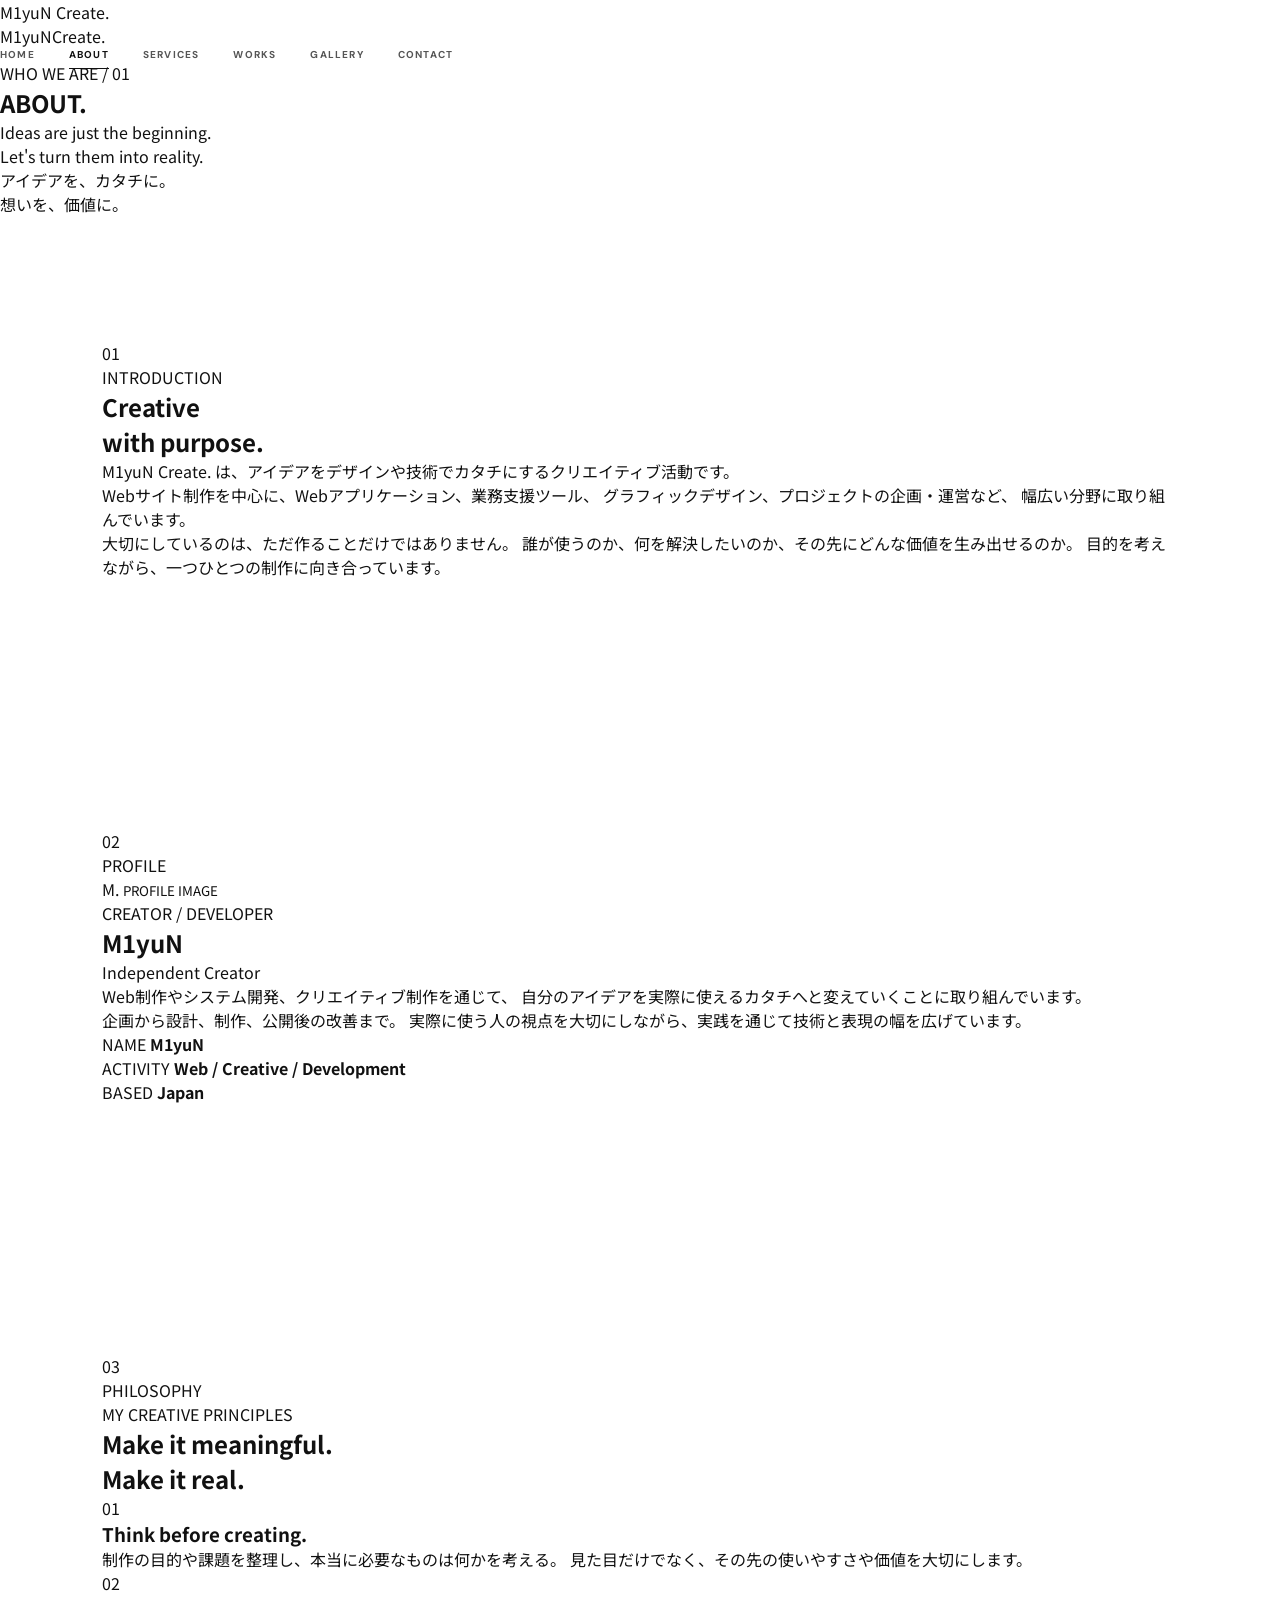
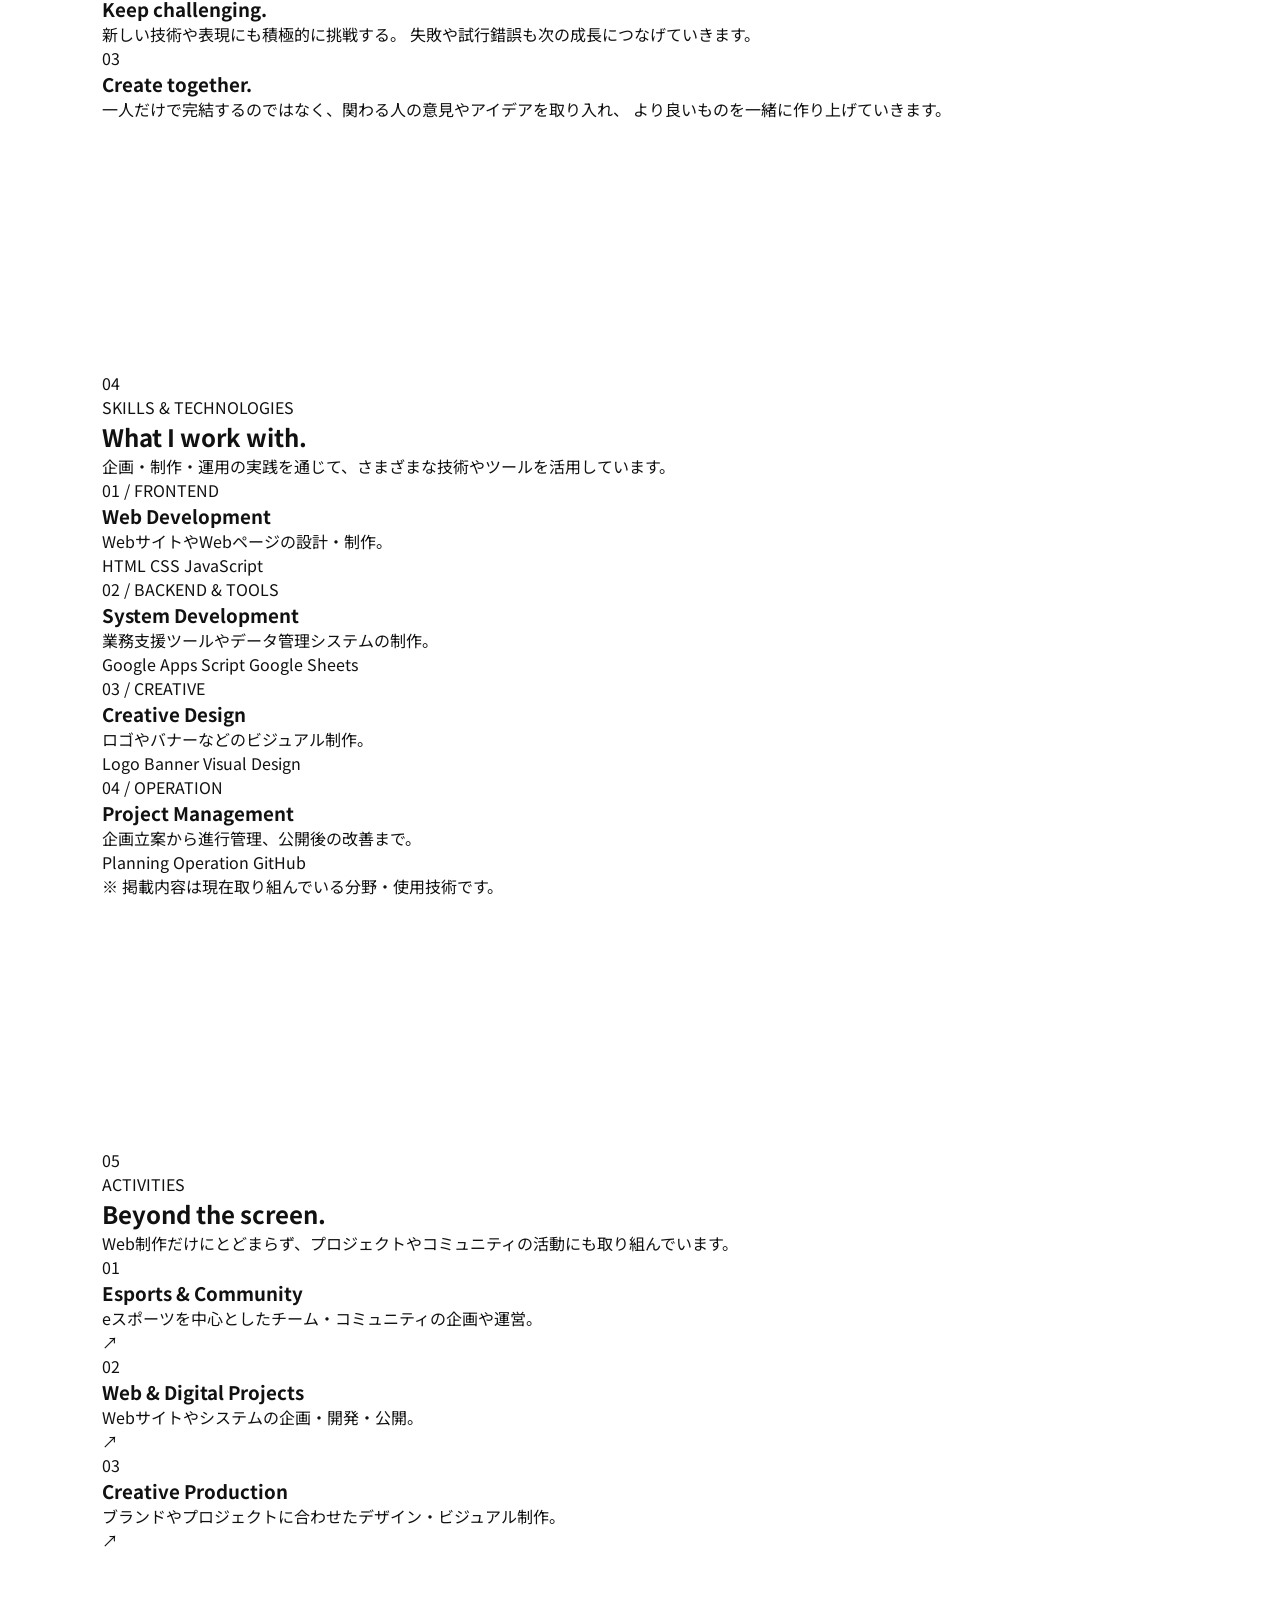
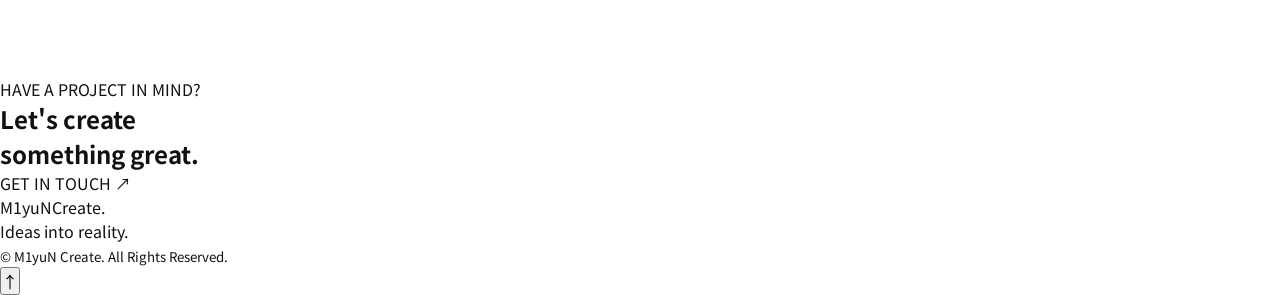
==== about.html @ f9e9a67a "Create about.html" ====
<!DOCTYPE html>
<html lang="ja">
<head>
  <meta charset="UTF-8">
  <meta name="viewport" content="width=device-width, initial-scale=1.0">
  <meta name="theme-color" content="#f7f7f7">
  <meta name="description" content="M1yuN Create. - About the creator.">
  <title>ABOUT | M1yuN Create.</title>

  <link rel="preconnect" href="https://fonts.googleapis.com">
  <link rel="preconnect" href="https://fonts.gstatic.com" crossorigin>
  <link href="https://fonts.googleapis.com/css2?family=DM+Sans:wght@400;500;600;700;800&family=Noto+Sans+JP:wght@400;500;600;700&display=swap" rel="stylesheet">

  <link rel="stylesheet" href="style.css">
</head>

<body class="about-page">

  <!-- LOADING -->
  <div class="loading-screen">
    <div class="loading-logo">M1yuN Create.</div>
  </div>

  <!-- HEADER -->
  <header class="site-header" id="site-header">
    <div class="header-inner">
      <a href="index.html" class="site-logo">M1yuN<span>Create.</span></a>

      <nav class="desktop-nav">
        <a href="index.html">HOME</a>
        <a href="about.html" class="active">ABOUT</a>
        <a href="services.html">SERVICES</a>
        <a href="works.html">WORKS</a>
        <a href="gallery.html">GALLERY</a>
        <a href="contact.html">CONTACT</a>
      </nav>

      <button class="menu-toggle" id="menu-toggle" aria-label="メニューを開く" aria-expanded="false">
        <span></span>
        <span></span>
      </button>
    </div>

    <nav class="mobile-menu" id="mobile-menu">
      <a href="index.html">HOME</a>
      <a href="about.html">ABOUT</a>
      <a href="services.html">SERVICES</a>
      <a href="works.html">WORKS</a>
      <a href="gallery.html">GALLERY</a>
      <a href="contact.html">CONTACT</a>
    </nav>
  </header>

  <main>

    <!-- PAGE HERO -->
    <section class="about-hero">
      <div class="about-container">
        <p class="about-eyebrow reveal">WHO WE ARE / 01</p>

        <h1 class="about-main-title reveal">
          ABOUT<span>.</span>
        </h1>

        <div class="about-hero-bottom reveal">
          <p class="about-hero-lead">
            Ideas are just the beginning.<br>
            Let's turn them into reality.
          </p>
          <p class="about-hero-jp">
            アイデアを、カタチに。<br>
            想いを、価値に。
          </p>
        </div>
      </div>
      <div class="about-hero-line"></div>
    </section>

    <!-- INTRODUCTION -->
    <section class="about-intro section-padding">
      <div class="about-container">
        <div class="about-section-heading reveal">
          <span class="about-section-number">01</span>
          <p>INTRODUCTION</p>
        </div>

        <div class="about-intro-grid">
          <div class="about-intro-title reveal">
            <h2>
              Creative<br>
              <span>with purpose.</span>
            </h2>
          </div>

          <div class="about-intro-text reveal">
            <p class="about-lead-text">
              M1yuN Create. は、アイデアをデザインや技術でカタチにするクリエイティブ活動です。
            </p>

            <p>
              Webサイト制作を中心に、Webアプリケーション、業務支援ツール、
              グラフィックデザイン、プロジェクトの企画・運営など、
              幅広い分野に取り組んでいます。
            </p>

            <p>
              大切にしているのは、ただ作ることだけではありません。
              誰が使うのか、何を解決したいのか、その先にどんな価値を生み出せるのか。
              目的を考えながら、一つひとつの制作に向き合っています。
            </p>
          </div>
        </div>
      </div>
    </section>

    <!-- PROFILE -->
    <section class="about-profile section-padding">
      <div class="about-container">
        <div class="about-section-heading reveal">
          <span class="about-section-number">02</span>
          <p>PROFILE</p>
        </div>

        <div class="about-profile-grid">
          <div class="about-profile-image reveal">
            <!-- プロフィール画像を assets/images/profile.jpg に配置 -->
            <img
              src="assets/images/profile.jpg"
              alt="M1yuN profile"
              onerror="this.style.display='none'; this.parentElement.classList.add('no-profile-image');"
            >
            <div class="about-profile-placeholder">
              <span>M.</span>
              <small>PROFILE IMAGE</small>
            </div>
          </div>

          <div class="about-profile-content reveal">
            <p class="about-profile-label">CREATOR / DEVELOPER</p>
            <h2>M1yuN</h2>
            <p class="about-profile-subtitle">Independent Creator</p>

            <div class="about-profile-description">
              <p>
                Web制作やシステム開発、クリエイティブ制作を通じて、
                自分のアイデアを実際に使えるカタチへと変えていくことに取り組んでいます。
              </p>
              <p>
                企画から設計、制作、公開後の改善まで。
                実際に使う人の視点を大切にしながら、実践を通じて技術と表現の幅を広げています。
              </p>
            </div>

            <div class="about-profile-meta">
              <div>
                <span>NAME</span>
                <strong>M1yuN</strong>
              </div>
              <div>
                <span>ACTIVITY</span>
                <strong>Web / Creative / Development</strong>
              </div>
              <div>
                <span>BASED</span>
                <strong>Japan</strong>
              </div>
            </div>
          </div>
        </div>
      </div>
    </section>

    <!-- PHILOSOPHY -->
    <section class="about-philosophy section-padding">
      <div class="about-container">
        <div class="about-section-heading reveal">
          <span class="about-section-number">03</span>
          <p>PHILOSOPHY</p>
        </div>

        <div class="about-philosophy-heading reveal">
          <p>MY CREATIVE PRINCIPLES</p>
          <h2>
            Make it meaningful.<br>
            Make it real.
          </h2>
        </div>

        <div class="about-principles">
          <article class="about-principle reveal">
            <span>01</span>
            <div>
              <h3>Think before creating.</h3>
              <p>
                制作の目的や課題を整理し、本当に必要なものは何かを考える。
                見た目だけでなく、その先の使いやすさや価値を大切にします。
              </p>
            </div>
          </article>

          <article class="about-principle reveal">
            <span>02</span>
            <div>
              <h3>Keep challenging.</h3>
              <p>
                新しい技術や表現にも積極的に挑戦する。
                失敗や試行錯誤も次の成長につなげていきます。
              </p>
            </div>
          </article>

          <article class="about-principle reveal">
            <span>03</span>
            <div>
              <h3>Create together.</h3>
              <p>
                一人だけで完結するのではなく、関わる人の意見やアイデアを取り入れ、
                より良いものを一緒に作り上げていきます。
              </p>
            </div>
          </article>
        </div>
      </div>
    </section>

    <!-- SKILLS -->
    <section class="about-skills section-padding">
      <div class="about-container">
        <div class="about-section-heading reveal">
          <span class="about-section-number">04</span>
          <p>SKILLS & TECHNOLOGIES</p>
        </div>

        <div class="about-skills-intro reveal">
          <h2>What I work with.</h2>
          <p>
            企画・制作・運用の実践を通じて、さまざまな技術やツールを活用しています。
          </p>
        </div>

        <div class="about-skill-grid">
          <article class="about-skill-card reveal">
            <span>01 / FRONTEND</span>
            <h3>Web Development</h3>
            <p>WebサイトやWebページの設計・制作。</p>
            <div class="about-skill-tags">
              <span>HTML</span>
              <span>CSS</span>
              <span>JavaScript</span>
            </div>
          </article>

          <article class="about-skill-card reveal">
            <span>02 / BACKEND & TOOLS</span>
            <h3>System Development</h3>
            <p>業務支援ツールやデータ管理システムの制作。</p>
            <div class="about-skill-tags">
              <span>Google Apps Script</span>
              <span>Google Sheets</span>
            </div>
          </article>

          <article class="about-skill-card reveal">
            <span>03 / CREATIVE</span>
            <h3>Creative Design</h3>
            <p>ロゴやバナーなどのビジュアル制作。</p>
            <div class="about-skill-tags">
              <span>Logo</span>
              <span>Banner</span>
              <span>Visual Design</span>
            </div>
          </article>

          <article class="about-skill-card reveal">
            <span>04 / OPERATION</span>
            <h3>Project Management</h3>
            <p>企画立案から進行管理、公開後の改善まで。</p>
            <div class="about-skill-tags">
              <span>Planning</span>
              <span>Operation</span>
              <span>GitHub</span>
            </div>
          </article>
        </div>

        <p class="about-skills-note reveal">
          ※ 掲載内容は現在取り組んでいる分野・使用技術です。
        </p>
      </div>
    </section>

    <!-- ACTIVITIES -->
    <section class="about-activities section-padding">
      <div class="about-container">
        <div class="about-section-heading reveal">
          <span class="about-section-number">05</span>
          <p>ACTIVITIES</p>
        </div>

        <div class="about-activities-heading reveal">
          <h2>Beyond the screen.</h2>
          <p>
            Web制作だけにとどまらず、プロジェクトやコミュニティの活動にも取り組んでいます。
          </p>
        </div>

        <div class="about-activity-list">
          <div class="about-activity reveal">
            <span>01</span>
            <div>
              <h3>Esports & Community</h3>
              <p>eスポーツを中心としたチーム・コミュニティの企画や運営。</p>
            </div>
            <span class="about-activity-arrow">↗</span>
          </div>

          <div class="about-activity reveal">
            <span>02</span>
            <div>
              <h3>Web & Digital Projects</h3>
              <p>Webサイトやシステムの企画・開発・公開。</p>
            </div>
            <span class="about-activity-arrow">↗</span>
          </div>

          <div class="about-activity reveal">
            <span>03</span>
            <div>
              <h3>Creative Production</h3>
              <p>ブランドやプロジェクトに合わせたデザイン・ビジュアル制作。</p>
            </div>
            <span class="about-activity-arrow">↗</span>
          </div>
        </div>
      </div>
    </section>

    <!-- CONTACT CTA -->
    <section class="about-contact-cta">
      <div class="about-container reveal">
        <p>HAVE A PROJECT IN MIND?</p>
        <h2>Let's create<br>something great.</h2>
        <a href="contact.html" class="about-contact-link">
          GET IN TOUCH <span>↗</span>
        </a>
      </div>
    </section>

  </main>

  <!-- FOOTER -->
  <footer class="site-footer">
    <div class="footer-inner">
      <a href="index.html" class="site-logo">M1yuN<span>Create.</span></a>
      <p>Ideas into reality.</p>
      <small>© <span class="current-year"></span> M1yuN Create. All Rights Reserved.</small>
    </div>
  </footer>

  <button class="back-to-top" id="back-to-top" aria-label="ページ上部へ戻る">
    ↑
  </button>

  <script src="script.js"></script>
</body>
</html>
---- style.css ----
/* =========================================
   M1yuN Create. | MAIN STYLESHEET
   MONOCHROME / MODERN
========================================= */

:root {
  --black: #111111;
  --dark: #191919;
  --gray: #777777;
  --light-gray: #eeeeee;
  --white: #ffffff;
  --border: #dddddd;

  --font-en: "DM Sans", sans-serif;
  --font-jp: "Noto Sans JP", sans-serif;

  --container: 1240px;
}

* {
  margin: 0;
  padding: 0;
  box-sizing: border-box;
}

html {
  scroll-behavior: smooth;
  scroll-padding-top: 90px;
}

body {
  font-family: var(--font-jp);
  color: var(--black);
  background: var(--white);
  overflow-x: hidden;
  -webkit-font-smoothing: antialiased;
}

body.menu-open {
  overflow: hidden;
}

a {
  color: inherit;
  text-decoration: none;
}

button {
  font: inherit;
}

::selection {
  background: var(--black);
  color: var(--white);
}

/* =========================================
   LOADER
========================================= */

.loader {
  position: fixed;
  inset: 0;
  z-index: 9999;
  background: var(--black);
  color: var(--white);
  display: flex;
  justify-content: center;
  align-items: center;
  transition: opacity 0.7s ease, visibility 0.7s ease;
}

.loader.loaded {
  opacity: 0;
  visibility: hidden;
  pointer-events: none;
}

.loader-inner {
  width: 220px;
  text-align: center;
}

.loader-logo {
  display: block;
  font-family: var(--font-en);
  font-size: 35px;
  font-weight: 800;
  letter-spacing: -2px;
}

.loader-logo span {
  color: #999;
}

.loader-line {
  height: 2px;
  width: 100%;
  background: #444;
  margin: 24px 0 15px;
  overflow: hidden;
}

.loader-line span {
  display: block;
  width: 100%;
  height: 100%;
  background: white;
  transform: translateX(-100%);
  animation: loading 1.2s ease forwards;
}

.loader-inner p {
  font-family: var(--font-en);
  font-size: 9px;
  letter-spacing: 3px;
  color: #999;
}

@keyframes loading {
  to {
    transform: translateX(0);
  }
}

/* =========================================
   HEADER
========================================= */

.header {
  position: fixed;
  top: 0;
  left: 0;
  z-index: 1000;
  width: 100%;
  height: 88px;
  padding: 0 6%;
  display: flex;
  justify-content: space-between;
  align-items: center;
  background: rgba(255,255,255,0.94);
  backdrop-filter: blur(15px);
  border-bottom: 1px solid rgba(0,0,0,0.06);
  transition: height 0.3s ease, box-shadow 0.3s ease;
}

.header.scrolled {
  height: 72px;
  box-shadow: 0 5px 25px rgba(0,0,0,0.04);
}

.logo,
.footer-logo {
  font-family: var(--font-en);
  font-size: 22px;
  font-weight: 800;
  letter-spacing: -1.3px;
  white-space: nowrap;
}

.logo span,
.footer-logo span {
  font-weight: 400;
}

.desktop-nav {
  display: flex;
  align-items: center;
  gap: 34px;
}

.desktop-nav a {
  position: relative;
  font-family: var(--font-en);
  font-size: 10px;
  font-weight: 700;
  letter-spacing: 1.2px;
  color: #555;
  transition: color 0.3s ease;
}

.desktop-nav a::after {
  content: "";
  position: absolute;
  left: 0;
  bottom: -8px;
  width: 0;
  height: 1px;
  background: var(--black);
  transition: width 0.3s ease;
}

.desktop-nav a:hover,
.desktop-nav a.active {
  color: var(--black);
}

.desktop-nav a:hover::after,
.desktop-nav a.active::after {
  width: 100%;
}

.desktop-nav .nav-contact {
  padding: 13px 19px;
  background: var(--black);
  color: white;
}

.desktop-nav .nav-contact::after {
  display: none;
}

.desktop-nav .nav-contact:hover {
  background: #444;
  color: white;
}

.nav-contact span {
  margin-left: 8px;
}

/* =========================================
   MENU BUTTON
========================================= */

.menu-toggle {
  display: none;
  width: 48px;
  height: 48px;
  border: none;
  background: var(--black);
  cursor: pointer;
  position: relative;
  z-index: 1002;
}

.menu-toggle span {
  position: absolute;
  left: 14px;
  width: 20px;
  height: 1px;
  background: white;
  transition: transform 0.3s ease, top 0.3s ease;
}

.menu-toggle span:first-child {
  top: 19px;
}

.menu-toggle span:last-child {
  top: 27px;
}

.menu-toggle.active span:first-child {
  top: 23px;
  transform: rotate(45deg);
}

.menu-toggle.active span:last-child {
  top: 23px;
  transform: rotate(-45deg);
}

/* =========================================
   MOBILE MENU
========================================= */

.mobile-menu {
  position: fixed;
  top: 0;
  right: 0;
  z-index: 1001;
  width: min(440px, 100%);
  height: 100dvh;
  background: var(--black);
  color: white;
  transform: translateX(105%);
  transition: transform 0.5s cubic-bezier(.77,0,.18,1);
  visibility: hidden;
}

.mobile-menu.open {
  transform: translateX(0);
  visibility: visible;
}

.mobile-menu-inner {
  height: 100%;
  padding: 120px 9% 35px;
  display: flex;
  flex-direction: column;
}

.mobile-menu-label {
  font-family: var(--font-en);
  font-size: 10px;
  color: #888;
  letter-spacing: 3px;
  margin-bottom: 35px;
}

.mobile-menu-inner > a {
  display: flex;
  align-items: center;
  gap: 20px;
  padding: 15px 0;
  border-bottom: 1px solid #333;
  font-family: var(--font-en);
  font-size: clamp(24px, 6vw, 32px);
  font-weight: 700;
  letter-spacing: -1px;
}

.mobile-menu-inner > a span {
  font-size: 10px;
  font-weight: 400;
  color: #777;
}

.mobile-menu-inner > a:hover {
  color: #999;
}

.mobile-menu-bottom {
  margin-top: auto;
  display: flex;
  justify-content: space-between;
  gap: 15px;
  font-family: var(--font-en);
  font-size: 9px;
  letter-spacing: 1px;
  color: #888;
}

/* =========================================
   COMMON
========================================= */

.section-padding {
  padding: 125px 8%;
}

.section-label {
  display: flex;
  justify-content: space-between;
  padding-bottom: 20px;
  border-bottom: 1px solid var(--border);
  font-family: var(--font-en);
  font-size: 10px;
  font-weight: 700;
  letter-spacing: 1.5px;
  color: #777;
}

.text-link {
  display: inline-flex;
  align-items: center;
  gap: 25px;
  padding-bottom: 10px;
  border-bottom: 1px solid var(--black);
  font-family: var(--font-en);
  font-size: 10px;
  font-weight: 700;
  letter-spacing: 1.2px;
  transition: gap 0.3s ease;
}

.text-link:hover {
  gap: 38px;
}

.text-link span {
  font-size: 15px;
}

.section-heading {
  display: flex;
  align-items: flex-end;
  justify-content: space-between;
  gap: 30px;
  margin: 65px 0 70px;
}

.section-heading h2 {
  font-family: var(--font-en);
  font-size: clamp(55px, 8vw, 105px);
  line-height: 0.85;
  letter-spacing: -7px;
  font-weight: 800;
}

.section-heading h2 span {
  color: #aaa;
}

.section-heading p {
  font-family: var(--font-en);
  font-size: 12px;
  line-height: 2;
  color: #777;
  padding-bottom: 5px;
}

/* =========================================
   HERO
========================================= */

.hero {
  position: relative;
  min-height: 850px;
  height: 100svh;
  max-height: 1100px;
  padding: 170px 10% 100px;
  display: flex;
  align-items: center;
  overflow: hidden;
}

.hero-background-text {
  position: absolute;
  top: 50%;
  right: -3%;
  transform: translateY(-50%);
  font-family: var(--font-en);
  font-size: clamp(160px, 27vw, 400px);
  font-weight: 800;
  letter-spacing: -0.1em;
  color: #f7f7f7;
  white-space: nowrap;
  pointer-events: none;
  z-index: 0;
}

.hero-content {
  width: 100%;
  max-width: var(--container);
  margin: 0 auto;
  position: relative;
  z-index: 1;
}

.hero-eyebrow {
  display: flex;
  align-items: center;
  gap: 12px;
  font-family: var(--font-en);
  font-size: 10px;
  font-weight: 700;
  letter-spacing: 2px;
  margin-bottom: 40px;
}

.status-dot {
  width: 7px;
  height: 7px;
  background: var(--black);
  border-radius: 50%;
}

.hero-title {
  font-family: var(--font-en);
  font-size: clamp(75px, 12.5vw, 170px);
  line-height: 0.82;
  letter-spacing: -0.09em;
  font-weight: 800;
}

.hero-title span {
  color: #999;
}

.hero-bottom {
  margin-top: 65px;
  display: flex;
  justify-content: space-between;
  align-items: flex-end;
  max-width: 850px;
}

.hero-brand {
  font-family: var(--font-en);
  font-size: 18px;
  font-weight: 700;
  margin-bottom: 12px;
}

.hero-description > p:last-child {
  font-size: 12px;
  line-height: 2.1;
  color: #777;
}

.circle-link {
  width: 135px;
  height: 135px;
  border: 1px solid #ccc;
  border-radius: 50%;
  display: flex;
  flex-direction: column;
  justify-content: center;
  align-items: center;
  gap: 12px;
  font-family: var(--font-en);
  font-size: 9px;
  font-weight: 700;
  letter-spacing: 1px;
  text-align: center;
  transition: background 0.4s ease, color 0.4s ease, transform 0.4s ease;
}

.circle-link:hover {
  background: var(--black);
  color: white;
  transform: rotate(-10deg);
}

.circle-arrow {
  font-size: 22px;
}

.hero-side-text {
  position: absolute;
  right: 3%;
  top: 50%;
  transform: translateY(-50%) rotate(90deg);
  transform-origin: center;
  font-family: var(--font-en);
  font-size: 9px;
  letter-spacing: 3px;
  color: #aaa;
}

.hero-scroll {
  position: absolute;
  bottom: 35px;
  left: 10%;
  display: flex;
  align-items: center;
  gap: 15px;
  font-family: var(--font-en);
  font-size: 9px;
  letter-spacing: 2px;
  color: #777;
}

.scroll-line {
  width: 55px;
  height: 1px;
  background: #bbb;
  position: relative;
  overflow: hidden;
}

.scroll-line::after {
  content: "";
  position: absolute;
  inset: 0;
  background: var(--black);
  animation: scrollMove 2s infinite ease-in-out;
}

@keyframes scrollMove {
  0% { transform: translateX(-100%); }
  100% { transform: translateX(100%); }
}

/* =========================================
   INTRO
========================================= */

.intro {
  background: #f7f7f7;
}

.intro-content {
  display: grid;
  grid-template-columns: 1.3fr 0.7fr;
  gap: 70px;
  align-items: end;
  padding-top: 90px;
}

.intro-heading {
  font-family: var(--font-en);
  font-size: clamp(55px, 8vw, 105px);
  line-height: 0.95;
  font-weight: 800;
  letter-spacing: -6px;
}

.intro-heading span {
  color: #999;
}

.intro-text {
  max-width: 380px;
  padding-bottom: 8px;
}

.intro-text p {
  font-size: 12px;
  line-height: 2.4;
  color: #555;
  margin-bottom: 20px;
}

.intro-text .text-link {
  margin-top: 20px;
}

/* =========================================
   SERVICES
========================================= */

.services {
  background: white;
}

.service-list {
  border-top: 1px solid var(--border);
}

.service-item {
  display: grid;
  grid-template-columns: 70px 1fr 50px;
  align-items: center;
  gap: 25px;
  padding: 35px 10px;
  border-bottom: 1px solid var(--border);
  transition: padding 0.3s ease, background 0.3s ease;
}

.service-item:hover {
  padding-left: 25px;
  padding-right: 25px;
  background: #f8f8f8;
}

.service-number {
  font-family: var(--font-en);
  font-size: 12px;
  color: #999;
}

.service-main h3 {
  font-family: var(--font-en);
  font-size: clamp(19px, 3vw, 28px);
  font-weight: 700;
  letter-spacing: -0.7px;
  margin-bottom: 10px;
}

.service-main p {
  font-size: 11px;
  color: #888;
  line-height: 1.8;
}

.service-arrow {
  font-size: 25px;
  text-align: right;
  transition: transform 0.3s ease;
}

.service-item:hover .service-arrow {
  transform: translate(5px, -5px);
}

.services-footer {
  display: flex;
  justify-content: space-between;
  align-items: center;
  margin-top: 35px;
  gap: 20px;
}

.services-footer > span {
  font-family: var(--font-en);
  font-size: 9px;
  letter-spacing: 2px;
  color: #aaa;
}

/* =========================================
   WORKS
========================================= */

.works {
  background: #f7f7f7;
}

.works-grid {
  display: grid;
  grid-template-columns: repeat(2, minmax(0, 1fr));
  column-gap: 35px;
  row-gap: 65px;
}

.work-card {
  display: block;
  min-width: 0;
}

.work-image {
  position: relative;
  aspect-ratio: 1.35 / 1;
  overflow: hidden;
  display: flex;
  justify-content: center;
  align-items: center;
  color: white;
}

.work-image-one {
  background: #151515;
}

.work-image-two {
  background: #dedbd2;
  color: #191919;
}

.work-image-three {
  background: #152019;
}

.work-image-four {
  background: #172336;
}

.work-image-inner {
  width: 100%;
  height: 100%;
  display: flex;
  flex-direction: column;
  justify-content: center;
  align-items: center;
  transition: transform 0.6s cubic-bezier(.2,.8,.2,1);
}

.work-card:hover .work-image-inner {
  transform: scale(1.08);
}

.work-symbol {
  font-family: var(--font-en);
  font-size: clamp(65px, 10vw, 125px);
  font-weight: 800;
  letter-spacing: -10px;
}

.work-image-caption {
  font-family: var(--font-en);
  font-size: 10px;
  letter-spacing: 4px;
  font-weight: 700;
  margin-top: 10px;
}

.work-category {
  position: absolute;
  bottom: 20px;
  left: 20px;
  font-family: var(--font-en);
  font-size: 9px;
  letter-spacing: 1.5px;
  color: rgba(255,255,255,0.65);
}

.work-image-two .work-category {
  color: #555;
}

.work-info {
  display: flex;
  justify-content: space-between;
  align-items: center;
  padding-top: 20px;
}

.work-info h3 {
  font-family: var(--font-en);
  font-size: 19px;
  font-weight: 700;
}

.work-info p {
  font-size: 10px;
  color: #888;
  margin-top: 7px;
}

.work-arrow {
  font-size: 24px;
  transition: transform 0.3s ease;
}

.work-card:hover .work-arrow {
  transform: translate(5px, -5px);
}

.works-footer {
  margin-top: 90px;
  text-align: center;
}

.large-link {
  display: inline-flex;
  align-items: center;
  gap: 40px;
  padding: 22px 0;
  border-bottom: 1px solid var(--black);
  font-family: var(--font-en);
  font-size: 13px;
  font-weight: 700;
  letter-spacing: 1.5px;
  transition: gap 0.3s ease;
}

.large-link:hover {
  gap: 60px;
}

.large-link span {
  font-size: 22px;
}

/* =========================================
   PHILOSOPHY
========================================= */

.philosophy {
  position: relative;
  min-height: 720px;
  padding: 140px 10%;
  background: var(--black);
  color: white;
  overflow: hidden;
  display: flex;
  align-items: center;
}

.philosophy-bg {
  position: absolute;
  right: -5%;
  bottom: -20%;
  font-family: var(--font-en);
  font-size: clamp(150px, 30vw, 450px);
  font-weight: 800;
  letter-spacing: -0.1em;
  color: #1b1b1b;
  white-space: nowrap;
}

.philosophy-content {
  position: relative;
  z-index: 1;
}

.philosophy-label {
  display: block;
  font-family: var(--font-en);
  font-size: 10px;
  letter-spacing: 3px;
  color: #999;
  margin-bottom: 45px;
}

.philosophy h2 {
  font-family: var(--font-en);
  font-size: clamp(65px, 10vw, 130px);
  line-height: 0.9;
  font-weight: 800;
  letter-spacing: -7px;
}

.philosophy h2 span {
  color: #666;
}

.philosophy-content > p {
  margin-top: 45px;
  font-size: 12px;
  line-height: 2.5;
  color: #aaa;
}

/* =========================================
   ABOUT PREVIEW
========================================= */

.about-preview {
  background: white;
}

.about-preview-content {
  display: grid;
  grid-template-columns: 1.2fr 0.8fr;
  gap: 70px;
  align-items: end;
  padding-top: 85px;
}

.about-monogram {
  display: inline-flex;
  justify-content: center;
  align-items: center;
  width: 95px;
  height: 95px;
  border: 1px solid var(--black);
  border-radius: 50%;
  font-family: var(--font-en);
  font-size: 48px;
  font-weight: 800;
  letter-spacing: -4px;
  margin-bottom: 40px;
}

.about-preview-heading h2 {
  font-family: var(--font-en);
  font-size: clamp(48px, 7vw, 90px);
  font-weight: 800;
  line-height: 0.9;
  letter-spacing: -5px;
}

.about-preview-heading h2 span {
  color: #999;
}

.about-small-title {
  font-family: var(--font-en);
  font-size: 10px;
  font-weight: 700;
  letter-spacing: 2px;
  margin-bottom: 25px;
}

.about-preview-text > p:not(.about-small-title) {
  font-size: 12px;
  color: #666;
  line-height: 2.4;
  margin-bottom: 22px;
}

.about-preview-text .text-link {
  margin-top: 15px;
}

/* =========================================
   CONTACT
========================================= */

.contact-section {
  position: relative;
  background: #f1f1f1;
  min-height: 650px;
  padding: 130px 10%;
  overflow: hidden;
  display: flex;
  align-items: center;
}

.contact-inner {
  position: relative;
  z-index: 1;
}

.contact-label {
  font-family: var(--font-en);
  font-size: 10px;
  letter-spacing: 3px;
  font-weight: 700;
  color: #888;
}

.contact-section h2 {
  font-family: var(--font-en);
  font-size: clamp(85px, 13vw, 170px);
  line-height: 0.85;
  letter-spacing: -9px;
  font-weight: 800;
  margin-top: 45px;
}

.contact-section h2 span {
  color: #999;
}

.contact-inner > p {
  margin-top: 40px;
  font-size: 12px;
  line-height: 2.3;
  color: #666;
}

.contact-button {
  margin-top: 35px;
  display: inline-flex;
  align-items: center;
  justify-content: space-between;
  gap: 55px;
  padding: 20px 28px;
  background: var(--black);
  color: white;
  font-family: var(--font-en);
  font-size: 11px;
  font-weight: 700;
  letter-spacing: 1.5px;
  transition: background 0.3s ease, gap 0.3s ease;
}

.contact-button:hover {
  background: #444;
  gap: 75px;
}

.contact-button span {
  font-size: 19px;
}

.contact-bg-text {
  position: absolute;
  right: -5%;
  bottom: -12%;
  font-family: var(--font-en);
  font-size: clamp(150px, 25vw, 350px);
  font-weight: 800;
  letter-spacing: -0.1em;
  color: #e9e9e9;
}

/* =========================================
   FOOTER
========================================= */

.footer {
  padding: 65px 8% 25px;
  background: var(--black);
  color: white;
}

.footer-top {
  display: flex;
  justify-content: space-between;
  align-items: center;
  padding-bottom: 45px;
  border-bottom: 1px solid #333;
}

.footer-logo {
  font-size: 30px;
}

.footer-tagline {
  font-family: var(--font-en);
  font-size: 10px;
  letter-spacing: 2px;
  color: #888;
}

.footer-middle {
  display: flex;
  justify-content: space-between;
  align-items: center;
  gap: 30px;
  padding: 35px 0;
}

.footer-links {
  display: flex;
  flex-wrap: wrap;
  gap: 25px;
}

.footer-links a,
.back-top {
  font-family: var(--font-en);
  font-size: 9px;
  font-weight: 700;
  letter-spacing: 1.2px;
  color: #aaa;
  transition: color 0.3s ease;
}

.footer-links a:hover,
.back-top:hover {
  color: white;
}

.footer-bottom {
  display: flex;
  justify-content: space-between;
  gap: 20px;
  padding-top: 25px;
  border-top: 1px solid #333;
  font-family: var(--font-en);
  font-size: 9px;
  letter-spacing: 1px;
  color: #777;
}

/* =========================================
   SCROLL ANIMATION
========================================= */

.reveal {
  opacity: 0;
  transform: translateY(35px);
  transition: opacity 0.8s ease, transform 0.8s cubic-bezier(.2,.7,.2,1);
}

.reveal.is-visible {
  opacity: 1;
  transform: translateY(0);
}

/* =========================================
   RESPONSIVE
========================================= */

@media (max-width: 1050px) {
  .desktop-nav {
    gap: 19px;
  }

  .desktop-nav a {
    font-size: 9px;
  }

  .section-padding {
    padding-left: 6%;
    padding-right: 6%;
  }

  .hero {
    padding-left: 7%;
    padding-right: 7%;
  }

  .intro-content,
  .about-preview-content {
    gap: 40px;
  }
}

@media (max-width: 800px) {
  .header {
    height: 75px;
    padding: 0 5%;
  }

  .header.scrolled {
    height: 68px;
  }

  .desktop-nav {
    display: none;
  }

  .menu-toggle {
    display: block;
  }

  .hero {
    min-height: 720px;
    height: 100svh;
    max-height: 900px;
    padding: 145px 7% 100px;
  }

  .hero-title {
    font-size: clamp(72px, 14vw, 115px);
  }

  .hero-side-text {
    display: none;
  }

  .hero-background-text {
    font-size: 30vw;
  }

  .intro-content,
  .about-preview-content {
    grid-template-columns: 1fr;
    gap: 45px;
  }

  .intro-text,
  .about-preview-text {
    max-width: 550px;
  }

  .section-heading {
    margin: 50px 0;
  }

  .section-heading h2 {
    font-size: clamp(55px, 10vw, 80px);
  }

  .philosophy {
    min-height: 600px;
  }

  .footer-middle {
    align-items: flex-start;
    flex-direction: column;
  }
}

@media (max-width: 560px) {
  .section-padding {
    padding: 85px 6%;
  }

  .section-label {
    font-size: 8px;
    letter-spacing: 1px;
  }

  .hero {
    min-height: 690px;
    padding: 130px 6% 100px;
  }

  .hero-eyebrow {
    font-size: 8px;
    letter-spacing: 1.3px;
    margin-bottom: 35px;
  }

  .hero-title {
    font-size: clamp(62px, 15vw, 85px);
    letter-spacing: -0.09em;
  }

  .hero-bottom {
    margin-top: 55px;
    align-items: flex-start;
  }

  .hero-brand {
    font-size: 15px;
  }

  .hero-description > p:last-child {
    font-size: 10px;
  }

  .circle-link {
    width: 95px;
    height: 95px;
    flex-shrink: 0;
    font-size: 7px;
    gap: 6px;
  }

  .circle-arrow {
    font-size: 17px;
  }

  .hero-scroll {
    left: 6%;
    bottom: 30px;
    font-size: 8px;
  }

  .intro-content,
  .about-preview-content {
    padding-top: 55px;
  }

  .intro-heading {
    font-size: clamp(48px, 11vw, 70px);
    letter-spacing: -4px;
  }

  .section-heading {
    flex-direction: column;
    align-items: flex-start;
    gap: 25px;
    margin: 50px 0 45px;
  }

  .section-heading h2 {
    font-size: 68px;
    letter-spacing: -5px;
  }

  .service-item {
    grid-template-columns: 30px 1fr 25px;
    gap: 12px;
    padding: 28px 0;
  }

  .service-main h3 {
    font-size: 17px;
  }

  .service-main p {
    font-size: 10px;
  }

  .service-item:hover {
    padding-left: 8px;
    padding-right: 8px;
  }

  .services-footer {
    align-items: flex-start;
    flex-direction: column;
    gap: 25px;
  }

  .works-grid {
    grid-template-columns: 1fr;
    row-gap: 40px;
  }

  .work-image {
    aspect-ratio: 1.25 / 1;
  }

  .work-symbol {
    font-size: 95px;
  }

  .works-footer {
    margin-top: 60px;
  }

  .large-link {
    font-size: 11px;
  }

  .philosophy {
    min-height: 570px;
    padding: 100px 7%;
  }

  .philosophy h2 {
    font-size: clamp(65px, 14vw, 90px);
    letter-spacing: -5px;
  }

  .philosophy-content > p {
    font-size: 11px;
  }

  .about-monogram {
    width: 75px;
    height: 75px;
    font-size: 38px;
    margin-bottom: 30px;
  }

  .about-preview-heading h2 {
    font-size: 57px;
    letter-spacing: -4px;
  }

  .contact-section {
    min-height: 570px;
    padding: 100px 7%;
  }

  .contact-section h2 {
    font-size: clamp(78px, 16vw, 110px);
    letter-spacing: -6px;
  }

  .contact-button {
    padding: 18px 22px;
  }

  .footer {
    padding: 50px 6% 22px;
  }

  .footer-top {
    align-items: flex-start;
    flex-direction: column;
    gap: 15px;
  }

  .footer-logo {
    font-size: 25px;
  }

  .footer-links {
    gap: 20px;
  }

  .footer-bottom {
    flex-direction: column;
    font-size: 8px;
    line-height: 1.8;
  }
}

/* =========================================
   REDUCED MOTION
========================================= */

@media (prefers-reduced-motion: reduce) {
  *,
  *::before,
  *::after {
    scroll-behavior: auto !important;
    animation-duration: 0.01ms !important;
    animation-iteration-count: 1 !important;
    transition-duration: 0.01ms !important;
  }

  .reveal {
    opacity: 1;
    transform: none;
  }
}
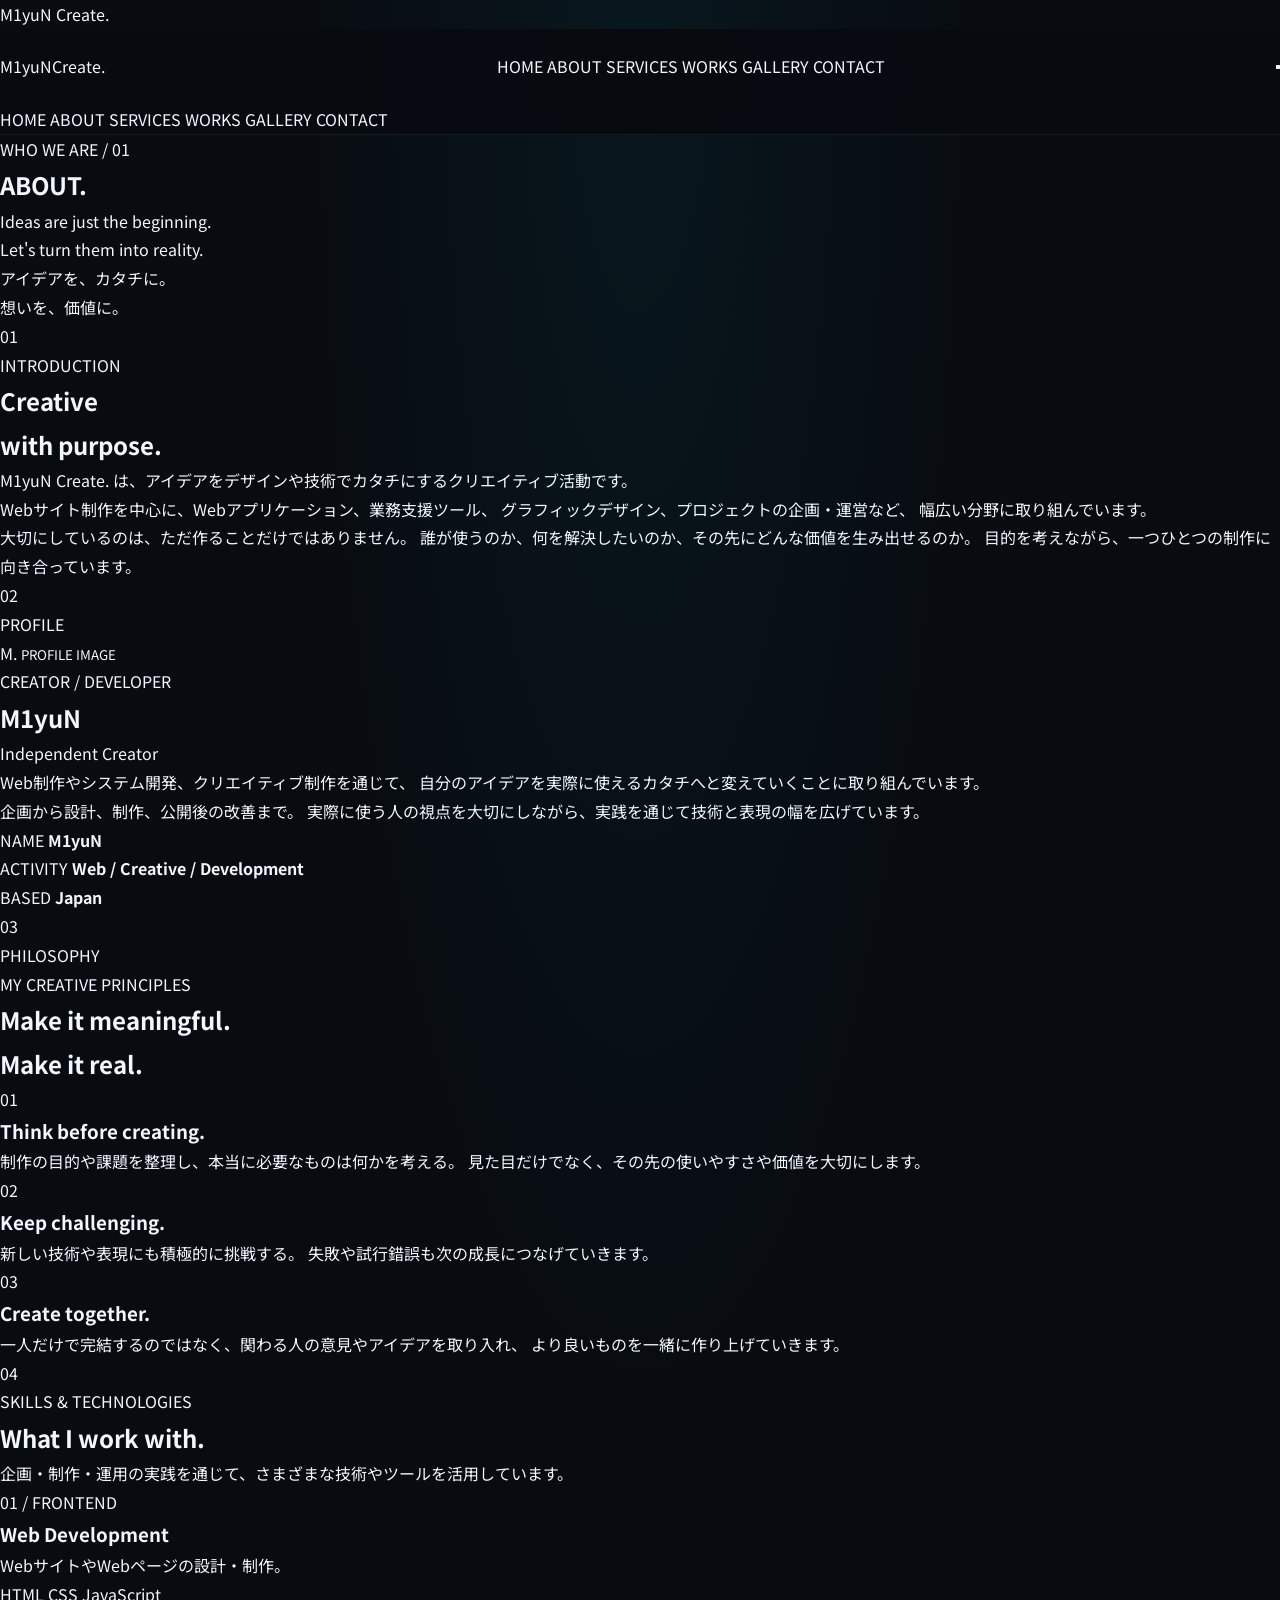
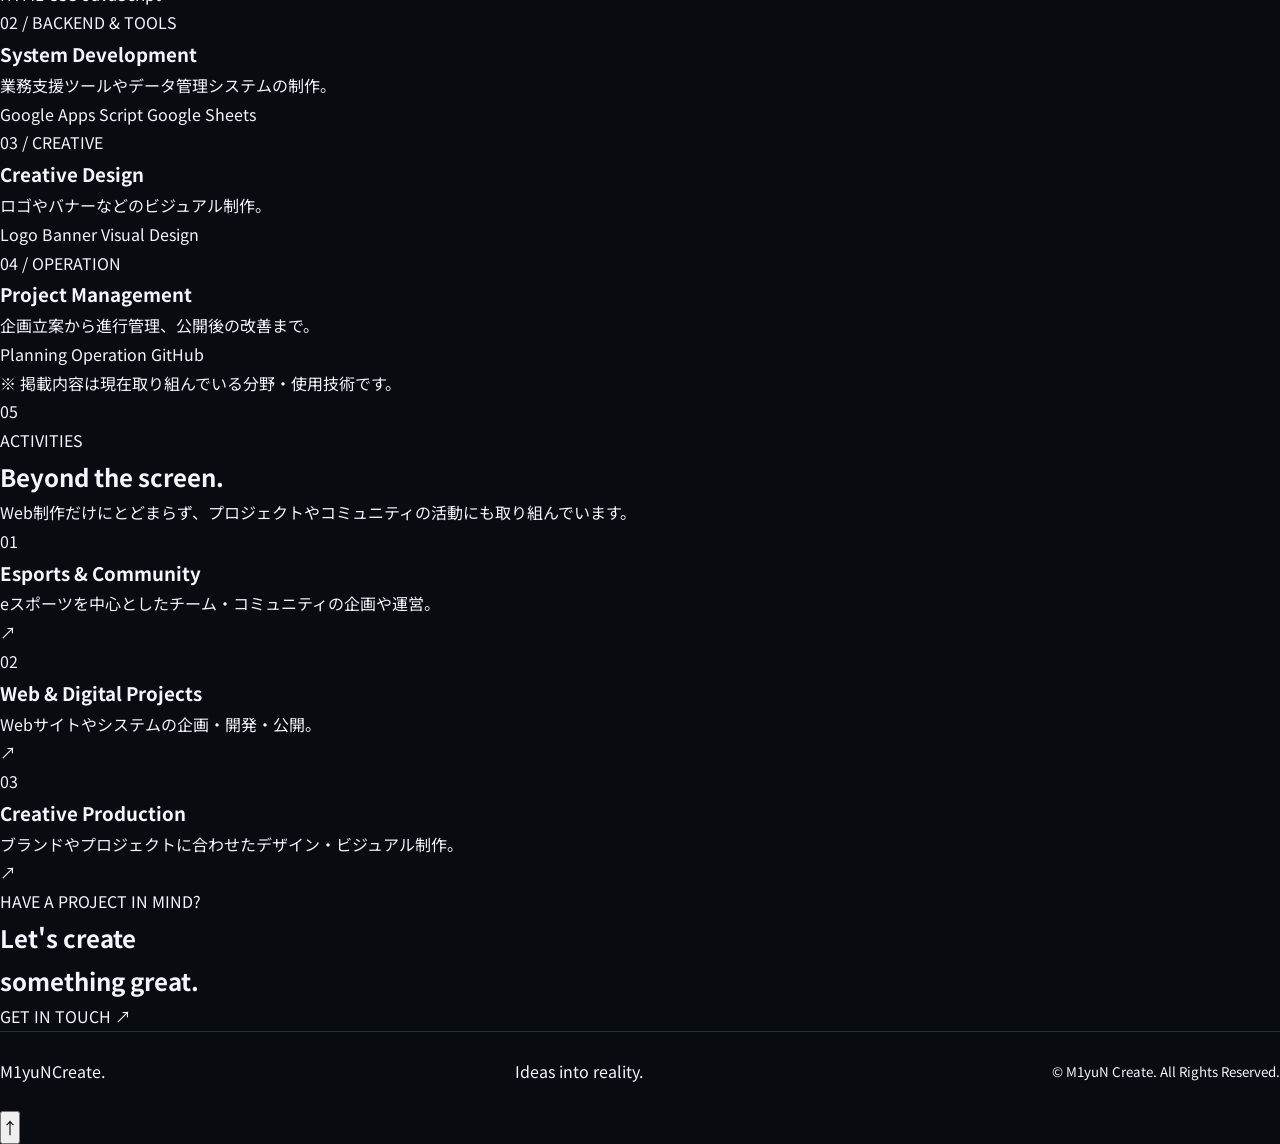
==== commit 5ec210a2: "Update about.html" ====
--- a/about.html
+++ b/about.html
@@ -11,7 +11,8 @@
   <link rel="preconnect" href="https://fonts.gstatic.com" crossorigin>
   <link href="https://fonts.googleapis.com/css2?family=DM+Sans:wght@400;500;600;700;800&family=Noto+Sans+JP:wght@400;500;600;700&display=swap" rel="stylesheet">
 
-  <link rel="stylesheet" href="style.css">
+  <link rel="stylesheet" href="subpages.css">
+  <link rel="stylesheet" href="about.css">
 </head>
 
 <body class="about-page">
--- a/subpages.css
+++ b/subpages.css
@@ -0,0 +1,937 @@
+/* ==========================================
+   KomuHana//M1yuN | SUBPAGES
+   BLACK × NEON BLUE
+========================================== */
+
+:root {
+  --bg: #080b10;
+  --panel: #101721;
+  --panel-light: #131d29;
+  --line: #263442;
+  --text: #f2f7ff;
+  --muted: #92a0b2;
+  --blue: #00d9ff;
+  --blue-glow: rgba(0, 217, 255, 0.14);
+  --max-width: 1200px;
+}
+
+* {
+  box-sizing: border-box;
+  margin: 0;
+  padding: 0;
+}
+
+html {
+  scroll-behavior: smooth;
+  scroll-padding-top: 100px;
+}
+
+body {
+  min-height: 100vh;
+  overflow-x: hidden;
+  background:
+    radial-gradient(ellipse at 50% 0%, rgba(0,217,255,.06), transparent 40%),
+    var(--bg);
+  color: var(--text);
+  font-family: "Inter", "Noto Sans JP", "Yu Gothic", Meiryo, sans-serif;
+  line-height: 1.8;
+}
+
+a {
+  color: inherit;
+  text-decoration: none;
+}
+
+img {
+  display: block;
+  max-width: 100%;
+}
+
+button {
+  font: inherit;
+}
+
+.container {
+  width: min(var(--max-width), calc(100% - 48px));
+  margin-inline: auto;
+}
+
+/* HEADER */
+
+.site-header {
+  position: sticky;
+  top: 0;
+  z-index: 100;
+  border-bottom: 1px solid rgba(255,255,255,.07);
+  background: rgba(8,11,16,.9);
+  backdrop-filter: blur(16px);
+}
+
+.header-inner {
+  min-height: 76px;
+  display: flex;
+  align-items: center;
+  justify-content: space-between;
+  gap: 24px;
+}
+
+.brand {
+  display: inline-flex;
+  align-items: center;
+  gap: 12px;
+  min-width: 0;
+}
+
+.brand-icon {
+  width: 42px;
+  height: 42px;
+  flex-shrink: 0;
+}
+
+.brand-icon img {
+  width: 100%;
+  height: 100%;
+  object-fit: contain;
+}
+
+.brand-text {
+  font-size: 14px;
+  font-weight: 800;
+  line-height: 1.35;
+}
+
+.brand-text small {
+  display: block;
+  margin-top: 3px;
+  color: var(--blue);
+  font-family: monospace;
+  font-size: 9px;
+  letter-spacing: .15em;
+}
+
+.header-nav {
+  display: flex;
+  align-items: center;
+  flex-wrap: wrap;
+  gap: 24px;
+}
+
+.header-nav a {
+  color: #b2bfce;
+  font-family: monospace;
+  font-size: 11px;
+  transition: color .2s;
+}
+
+.header-nav a:hover,
+.header-nav a[aria-current="page"] {
+  color: var(--blue);
+}
+
+.header-nav .nav-cta {
+  border: 1px solid rgba(0,217,255,.5);
+  padding: 7px 12px;
+  color: var(--blue);
+}
+
+/* HERO */
+
+.page-hero {
+  position: relative;
+  overflow: hidden;
+  padding: 88px 0 65px;
+  border-bottom: 1px solid var(--line);
+}
+
+.page-hero::after {
+  position: absolute;
+  top: -130px;
+  right: -90px;
+  width: 420px;
+  height: 420px;
+  border: 1px solid rgba(0,217,255,.08);
+  border-radius: 50%;
+  box-shadow:
+    0 0 0 40px rgba(0,217,255,.018),
+    0 0 0 80px rgba(0,217,255,.014);
+  content: "";
+  pointer-events: none;
+}
+
+.eyebrow {
+  position: relative;
+  z-index: 1;
+  display: flex;
+  align-items: center;
+  gap: 12px;
+  color: var(--blue);
+  font-family: monospace;
+  font-size: 11px;
+  font-weight: 700;
+  letter-spacing: .18em;
+}
+
+.eyebrow::before {
+  width: 27px;
+  height: 1px;
+  background: var(--blue);
+  content: "";
+}
+
+.hero-layout {
+  position: relative;
+  z-index: 1;
+  display: grid;
+  grid-template-columns: minmax(0, 1fr) minmax(230px, 340px);
+  align-items: end;
+  gap: 40px;
+  margin-top: 22px;
+}
+
+.page-title {
+  font-size: clamp(42px, 7vw, 76px);
+  font-weight: 900;
+  line-height: 1.2;
+  letter-spacing: -.045em;
+  overflow-wrap: anywhere;
+}
+
+.page-title .accent {
+  color: var(--blue);
+}
+
+.page-subtitle {
+  margin-top: 13px;
+  color: #b5c2d1;
+  font-family: monospace;
+  font-size: 12px;
+  letter-spacing: .1em;
+}
+
+.hero-description {
+  max-width: 420px;
+  color: var(--muted);
+  font-size: 13px;
+  line-height: 2.1;
+}
+
+.hero-description strong {
+  color: var(--text);
+}
+
+.hero-tags {
+  display: flex;
+  flex-wrap: wrap;
+  gap: 9px;
+  margin-top: 26px;
+}
+
+.hero-tag {
+  border: 1px solid var(--line);
+  padding: 5px 10px;
+  color: #a7b5c6;
+  font-family: monospace;
+  font-size: 9px;
+  letter-spacing: .08em;
+}
+
+.hero-tag span {
+  color: var(--blue);
+}
+
+/* SECTION */
+
+.content-section {
+  padding: 75px 0;
+}
+
+.section-heading {
+  display: flex;
+  align-items: end;
+  justify-content: space-between;
+  gap: 20px;
+  margin-bottom: 28px;
+}
+
+.section-kicker {
+  color: var(--blue);
+  font-family: monospace;
+  font-size: 10px;
+  font-weight: 700;
+  letter-spacing: .17em;
+}
+
+.section-title {
+  margin-top: 8px;
+  font-size: clamp(25px, 4vw, 36px);
+  font-weight: 900;
+  line-height: 1.4;
+}
+
+.section-description {
+  max-width: 430px;
+  color: var(--muted);
+  font-size: 12px;
+}
+
+/* WEB PROJECT GRID */
+
+.project-grid {
+  display: grid;
+  grid-template-columns: repeat(3, minmax(0, 1fr));
+  gap: 30px 20px;
+}
+
+.project-card {
+  min-width: 0;
+  border-bottom: 1px solid var(--line);
+  padding-bottom: 18px;
+  transition: transform .25s;
+}
+
+.project-card:hover {
+  transform: translateY(-4px);
+}
+
+.project-image-link {
+  display: block;
+  overflow: hidden;
+  border: 1px solid var(--line);
+  background: var(--panel);
+  aspect-ratio: 1.55 / 1;
+}
+
+.project-image {
+  position: relative;
+  display: grid;
+  width: 100%;
+  height: 100%;
+  overflow: hidden;
+  place-items: center;
+  isolation: isolate;
+  background:
+    radial-gradient(ellipse at 50% 45%, rgba(0,217,255,.16), transparent 65%),
+    repeating-linear-gradient(0deg, transparent 0 24px, rgba(255,255,255,.035) 25px),
+    repeating-linear-gradient(90deg, transparent 0 24px, rgba(255,255,255,.035) 25px),
+    #0b1119;
+  transition: transform .45s;
+}
+
+.project-image-link:hover .project-image {
+  transform: scale(1.04);
+}
+
+.project-image-inner {
+  padding: 20px;
+  text-align: center;
+}
+
+.project-symbol {
+  display: block;
+  margin-bottom: 8px;
+  color: var(--blue);
+  font-size: 28px;
+  text-shadow: 0 0 25px rgba(0,217,255,.4);
+}
+
+.project-image-label {
+  display: block;
+  margin-bottom: 8px;
+  color: var(--blue);
+  font-family: monospace;
+  font-size: 9px;
+  letter-spacing: .2em;
+}
+
+.project-image-title {
+  display: block;
+  font-size: clamp(17px, 2.2vw, 25px);
+  font-weight: 900;
+  line-height: 1.3;
+  overflow-wrap: anywhere;
+}
+
+.project-image-subtitle {
+  display: block;
+  margin-top: 8px;
+  color: var(--muted);
+  font-family: monospace;
+  font-size: 9px;
+  letter-spacing: .12em;
+}
+
+.project-image img {
+  position: absolute;
+  inset: 0;
+  width: 100%;
+  height: 100%;
+  object-fit: cover;
+}
+
+.project-card-content {
+  padding-top: 15px;
+}
+
+.project-number {
+  color: var(--blue);
+  font-family: monospace;
+  font-size: 10px;
+  letter-spacing: .1em;
+}
+
+.project-title {
+  margin-top: 5px;
+  font-size: 17px;
+  font-weight: 800;
+  line-height: 1.5;
+}
+
+.project-description {
+  margin-top: 7px;
+  color: var(--muted);
+  font-size: 12px;
+  line-height: 1.9;
+}
+
+.project-open {
+  display: inline-flex;
+  align-items: center;
+  gap: 8px;
+  margin-top: 13px;
+  color: var(--blue);
+  font-family: monospace;
+  font-size: 10px;
+  font-weight: 700;
+}
+
+.project-open:hover {
+  text-decoration: underline;
+  text-underline-offset: 5px;
+}
+
+/* ACTIVITY CARDS */
+
+.activity-grid {
+  display: grid;
+  grid-template-columns: repeat(2, minmax(0, 1fr));
+  gap: 16px;
+}
+
+.activity-card {
+  position: relative;
+  display: grid;
+  grid-template-columns: 58px minmax(0, 1fr);
+  gap: 18px;
+  border: 1px solid var(--line);
+  padding: 24px;
+  background: linear-gradient(145deg, rgba(16,23,33,.95), rgba(8,11,16,.8));
+  transition:
+    border-color .25s,
+    background .25s,
+    transform .25s;
+}
+
+.activity-card:hover {
+  transform: translateY(-3px);
+  border-color: rgba(0,217,255,.55);
+  background: linear-gradient(145deg, rgba(16,31,43,.98), rgba(8,11,16,.9));
+}
+
+.activity-icon {
+  display: grid;
+  width: 58px;
+  height: 58px;
+  place-items: center;
+  border: 1px solid rgba(0,217,255,.35);
+  background: var(--blue-glow);
+  color: var(--blue);
+  font-size: 25px;
+}
+
+.activity-number {
+  color: var(--blue);
+  font-family: monospace;
+  font-size: 9px;
+  letter-spacing: .14em;
+}
+
+.activity-title {
+  margin-top: 5px;
+  font-size: 17px;
+  font-weight: 800;
+}
+
+.activity-text {
+  margin-top: 8px;
+  color: var(--muted);
+  font-size: 12px;
+  line-height: 1.9;
+}
+
+.activity-tags {
+  display: flex;
+  flex-wrap: wrap;
+  gap: 6px;
+  margin-top: 13px;
+}
+
+.activity-tags span {
+  border: 1px solid var(--line);
+  padding: 3px 7px;
+  color: #a5b4c5;
+  font-family: monospace;
+  font-size: 9px;
+}
+
+/* CREATIVE TIMELINE */
+
+.timeline {
+  position: relative;
+  display: grid;
+  gap: 0;
+}
+
+.timeline-item {
+  position: relative;
+  display: grid;
+  grid-template-columns: 150px minmax(0, 1fr);
+  gap: 25px;
+  padding: 0 0 38px;
+}
+
+.timeline-item:not(:last-child)::before {
+  position: absolute;
+  top: 15px;
+  bottom: 0;
+  left: 6px;
+  width: 1px;
+  background: linear-gradient(var(--blue), var(--line));
+  content: "";
+}
+
+.timeline-marker {
+  position: relative;
+  z-index: 1;
+  display: flex;
+  align-items: center;
+  gap: 12px;
+  color: var(--blue);
+  font-family: monospace;
+  font-size: 11px;
+  font-weight: 700;
+  letter-spacing: .1em;
+}
+
+.timeline-marker::before {
+  width: 13px;
+  height: 13px;
+  flex-shrink: 0;
+  border: 2px solid var(--blue);
+  border-radius: 50%;
+  background: var(--bg);
+  box-shadow: 0 0 14px rgba(0,217,255,.25);
+  content: "";
+}
+
+.timeline-content {
+  border-bottom: 1px solid var(--line);
+  padding: 0 0 24px;
+}
+
+.timeline-title {
+  font-size: 20px;
+  font-weight: 800;
+}
+
+.timeline-text {
+  margin-top: 8px;
+  color: var(--muted);
+  font-size: 13px;
+  line-height: 2;
+}
+
+/* FUTURE PLANS */
+
+.future-panel {
+  position: relative;
+  overflow: hidden;
+  border: 1px solid rgba(0,217,255,.3);
+  padding: clamp(25px, 5vw, 48px);
+  background:
+    radial-gradient(ellipse at 100% 0%, rgba(0,217,255,.1), transparent 50%),
+    var(--panel);
+}
+
+.future-panel::after {
+  position: absolute;
+  right: -40px;
+  bottom: -100px;
+  width: 240px;
+  height: 240px;
+  border: 1px solid rgba(0,217,255,.14);
+  border-radius: 50%;
+  box-shadow: 0 0 0 30px rgba(0,217,255,.025);
+  content: "";
+  pointer-events: none;
+}
+
+.future-label {
+  color: var(--blue);
+  font-family: monospace;
+  font-size: 10px;
+  font-weight: 700;
+  letter-spacing: .2em;
+}
+
+.future-title {
+  position: relative;
+  z-index: 1;
+  margin-top: 12px;
+  font-size: clamp(28px, 5vw, 46px);
+  font-weight: 900;
+  line-height: 1.4;
+}
+
+.future-description {
+  position: relative;
+  z-index: 1;
+  max-width: 700px;
+  margin-top: 15px;
+  color: var(--muted);
+  font-size: 13px;
+  line-height: 2;
+}
+
+.future-grid {
+  position: relative;
+  z-index: 1;
+  display: grid;
+  grid-template-columns: repeat(3, minmax(0, 1fr));
+  gap: 14px;
+  margin-top: 30px;
+}
+
+.future-item {
+  border-top: 1px solid rgba(0,217,255,.4);
+  padding-top: 16px;
+}
+
+.future-item span {
+  color: var(--blue);
+  font-family: monospace;
+  font-size: 10px;
+}
+
+.future-item h3 {
+  margin-top: 7px;
+  font-size: 14px;
+}
+
+.future-item p {
+  margin-top: 6px;
+  color: var(--muted);
+  font-size: 11px;
+  line-height: 1.9;
+}
+
+/* PAGE NAVIGATION */
+
+.page-navigation {
+  display: grid;
+  grid-template-columns: repeat(3, minmax(0, 1fr));
+  gap: 12px;
+  margin-top: 40px;
+}
+
+.page-nav-card {
+  display: block;
+  border: 1px solid var(--line);
+  padding: 18px;
+  transition:
+    border-color .25s,
+    background .25s;
+}
+
+.page-nav-card:hover,
+.page-nav-card[aria-current="page"] {
+  border-color: var(--blue);
+  background: var(--blue-glow);
+}
+
+.page-nav-label {
+  color: var(--blue);
+  font-family: monospace;
+  font-size: 9px;
+  letter-spacing: .1em;
+}
+
+.page-nav-title {
+  margin-top: 6px;
+  font-size: 13px;
+  font-weight: 800;
+}
+
+.page-nav-arrow {
+  display: block;
+  margin-top: 8px;
+  color: var(--muted);
+  font-size: 10px;
+}
+
+/* FOOTER */
+
+.site-footer {
+  border-top: 1px solid var(--line);
+  padding: 25px 0;
+}
+
+.footer-inner {
+  display: flex;
+  align-items: center;
+  justify-content: space-between;
+  gap: 20px;
+}
+
+.footer-brand {
+  font-size: 11px;
+  font-weight: 800;
+}
+
+.footer-brand span {
+  color: var(--blue);
+}
+
+.footer-copy {
+  color: #758398;
+  font-size: 10px;
+}
+
+.back-top {
+  color: var(--blue);
+  font-family: monospace;
+  font-size: 10px;
+}
+
+/* REVEAL */
+
+.reveal {
+  opacity: 0;
+  transform: translateY(18px);
+  transition:
+    opacity .65s ease,
+    transform .65s ease;
+}
+
+.reveal.is-visible {
+  opacity: 1;
+  transform: translateY(0);
+}
+
+.skip-link {
+  position: fixed;
+  z-index: 1000;
+  top: 10px;
+  left: 10px;
+  transform: translateY(-150%);
+  padding: 10px 15px;
+  background: var(--blue);
+  color: #05080c;
+}
+
+.skip-link:focus {
+  transform: translateY(0);
+}
+
+a:focus-visible {
+  outline: 2px solid var(--blue);
+  outline-offset: 4px;
+}
+
+/* TABLET */
+
+@media (max-width: 900px) {
+  .project-grid {
+    grid-template-columns: repeat(2, minmax(0, 1fr));
+  }
+
+  .hero-layout {
+    grid-template-columns: 1fr;
+    gap: 22px;
+  }
+
+  .hero-description {
+    max-width: 650px;
+  }
+}
+
+/* MOBILE */
+
+@media (max-width: 600px) {
+  .container {
+    width: calc(100% - 32px);
+  }
+
+  .header-inner {
+    min-height: 68px;
+    gap: 10px;
+  }
+
+  .brand {
+    gap: 7px;
+  }
+
+  .brand-icon {
+    width: 34px;
+    height: 34px;
+  }
+
+  .brand-text {
+    font-size: 11px;
+  }
+
+  .brand-text small {
+    font-size: 7px;
+  }
+
+  .header-nav {
+    justify-content: flex-end;
+    gap: 10px;
+  }
+
+  .header-nav a {
+    font-size: 9px;
+  }
+
+  .header-nav .nav-cta {
+    padding: 5px 7px;
+  }
+
+  .page-hero {
+    padding: 60px 0 45px;
+  }
+
+  .page-title {
+    font-size: clamp(37px, 10vw, 58px);
+  }
+
+  .content-section {
+    padding: 52px 0;
+  }
+
+  .section-heading {
+    align-items: flex-start;
+    flex-direction: column;
+  }
+
+  .project-grid {
+    gap: 23px 12px;
+  }
+
+  .project-image-link {
+    aspect-ratio: 1.2 / 1;
+  }
+
+  .project-image-inner {
+    padding: 8px;
+  }
+
+  .project-image-title {
+    font-size: 16px;
+  }
+
+  .project-image-label,
+  .project-image-subtitle {
+    font-size: 7px;
+  }
+
+  .project-title {
+    font-size: 13px;
+  }
+
+  .project-description {
+    font-size: 10px;
+  }
+
+  .project-open {
+    font-size: 9px;
+  }
+
+  .activity-grid {
+    grid-template-columns: 1fr;
+  }
+
+  .activity-card {
+    grid-template-columns: 45px minmax(0, 1fr);
+    gap: 13px;
+    padding: 17px;
+  }
+
+  .activity-icon {
+    width: 45px;
+    height: 45px;
+    font-size: 21px;
+  }
+
+  .activity-title {
+    font-size: 15px;
+  }
+
+  .timeline-item {
+    grid-template-columns: 1fr;
+    gap: 12px;
+    padding-bottom: 25px;
+  }
+
+  .timeline-item:not(:last-child)::before {
+    top: 12px;
+    left: 6px;
+  }
+
+  .timeline-marker {
+    font-size: 10px;
+  }
+
+  .timeline-content {
+    padding-left: 25px;
+  }
+
+  .timeline-title {
+    font-size: 17px;
+  }
+
+  .timeline-text {
+    font-size: 12px;
+  }
+
+  .future-grid {
+    grid-template-columns: 1fr;
+    gap: 20px;
+  }
+
+  .page-navigation {
+    grid-template-columns: 1fr;
+  }
+
+  .footer-inner {
+    flex-wrap: wrap;
+  }
+
+  .footer-copy {
+    order: 3;
+    width: 100%;
+  }
+}
+
+@media (prefers-reduced-motion: reduce) {
+  *,
+  *::before,
+  *::after {
+    scroll-behavior: auto !important;
+    animation-duration: .01ms !important;
+    transition-duration: .01ms !important;
+  }
+  .reveal {
+    opacity: 1;
+    transform: none;
+  }
+}
